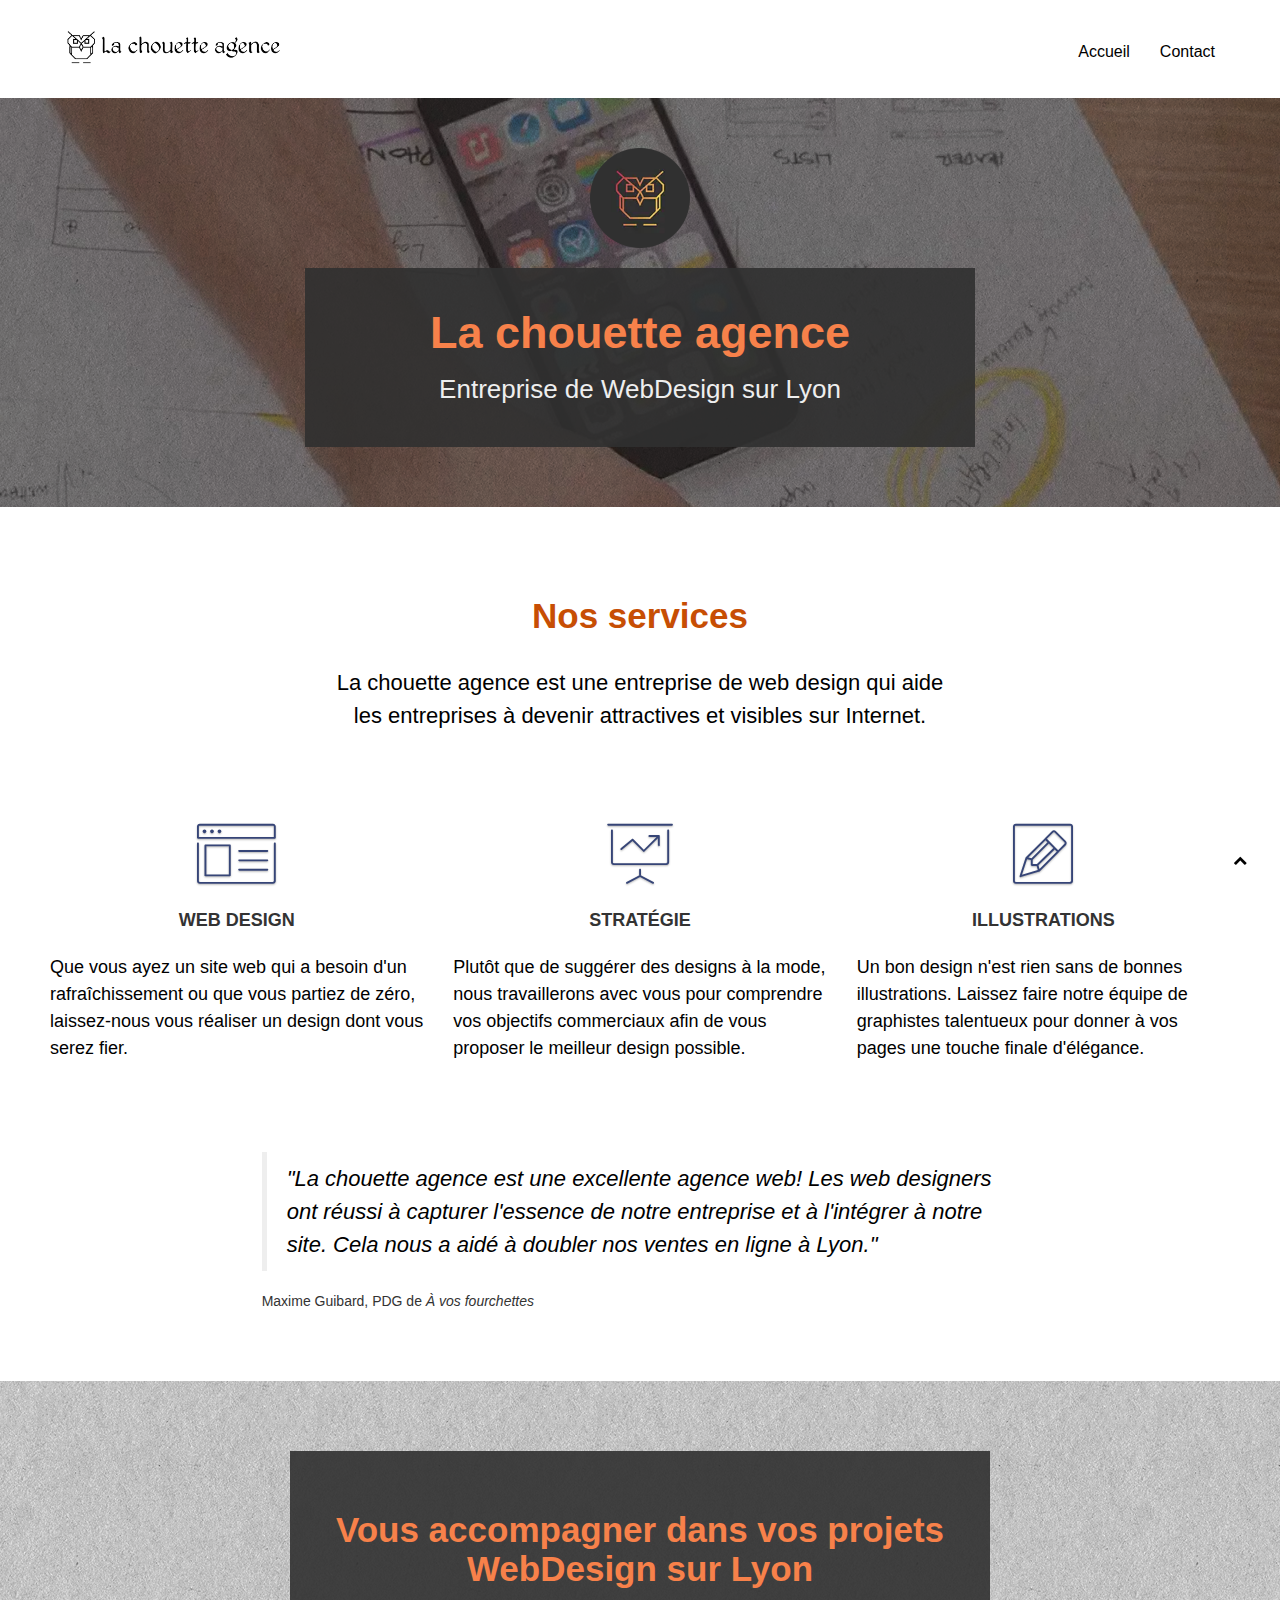
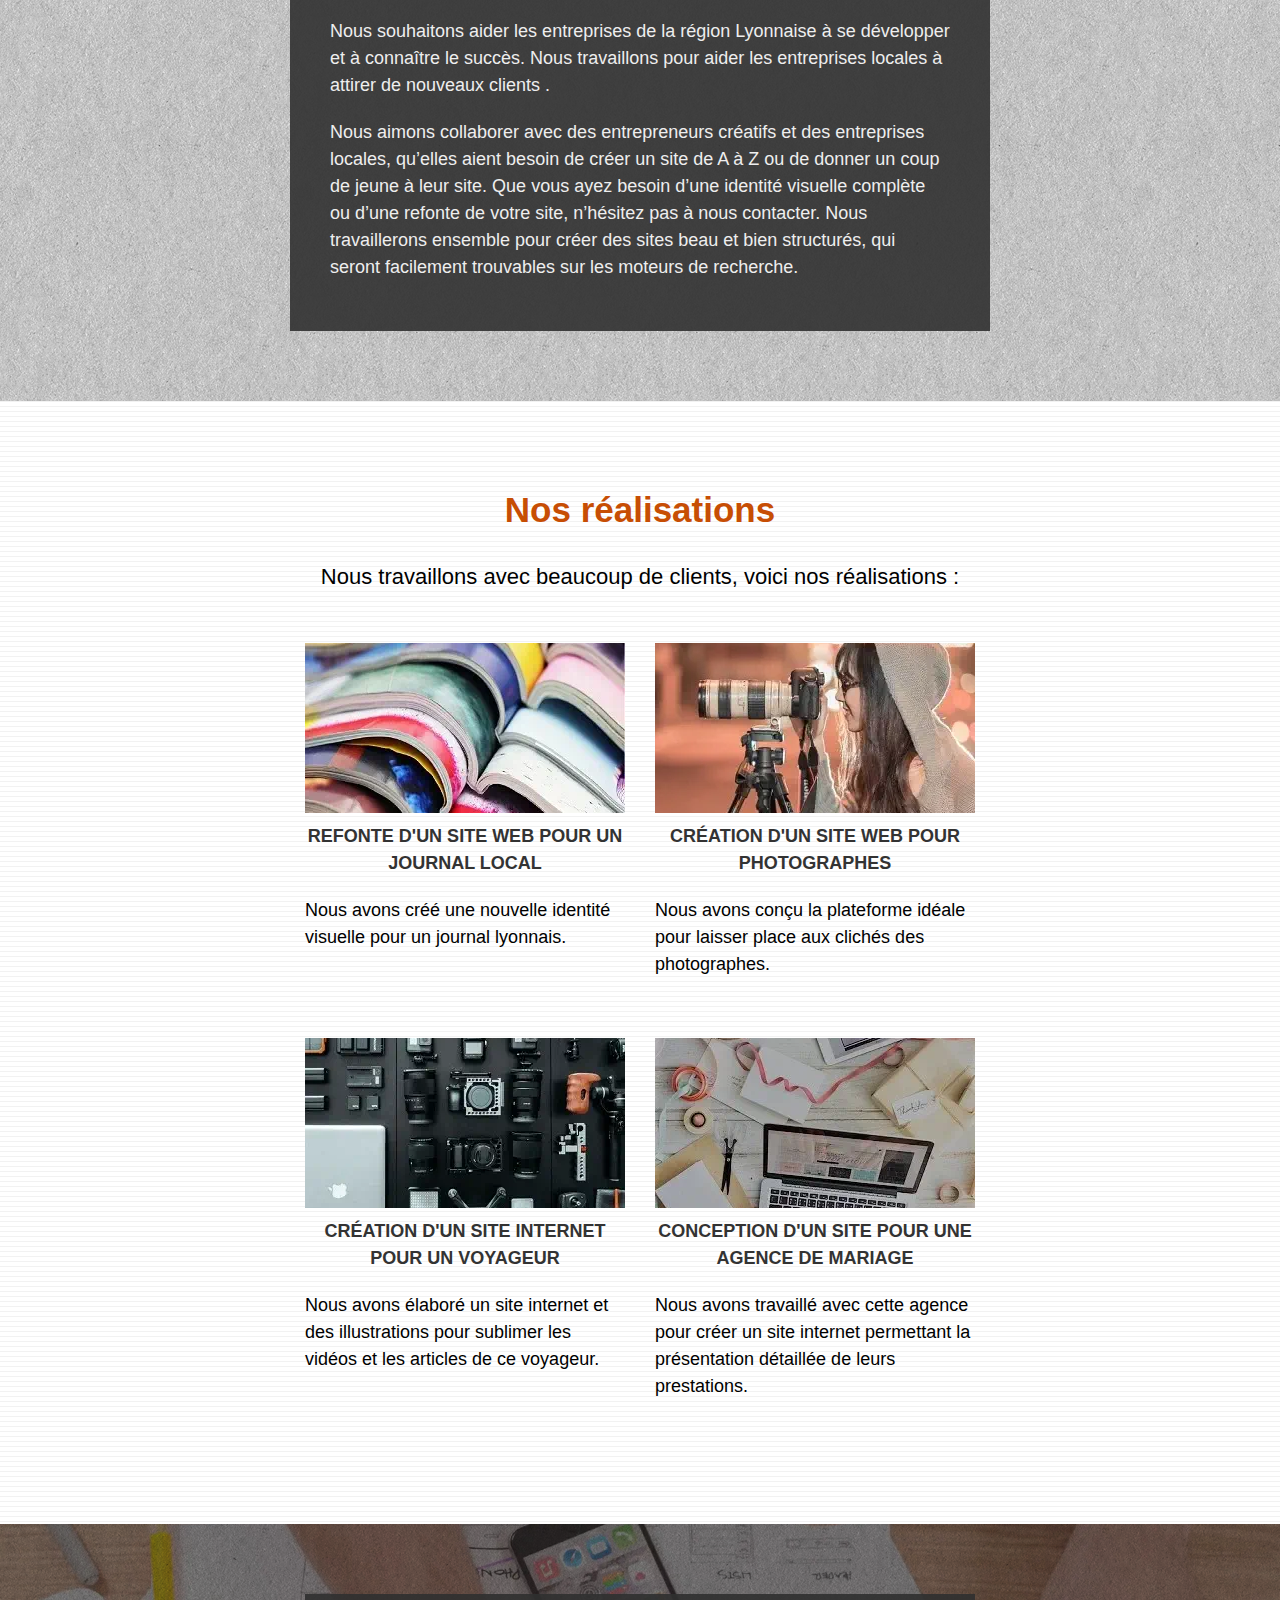
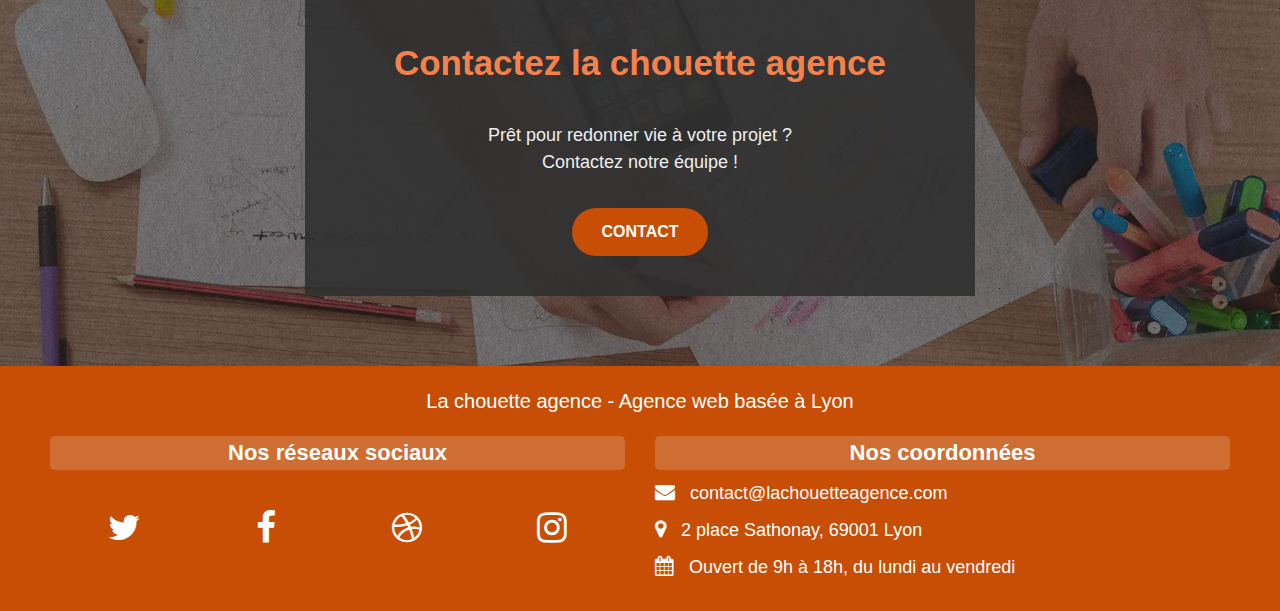
==== index.html @ 694bff4a "height img & cumulative layout" ====
<!doctype html>
<html lang="fr">
	<head>
		<meta charset="utf-8">
		<meta name="description" content="La Chouette Agence : Entreprise WebDesign à Lyon, vous accompagne dans vos projets d'identité visuelle et de création ou refonte de site internet.">
		<meta name="viewport" content="width=device-width, initial-scale=1.0, viewport-fit=cover">
		<link rel="shortcut icon" type="image/png" href="img/favicon.jpg">
		
		<link rel="stylesheet" type="text/css" href="css/bootstrap.min.css" >
		<link rel="stylesheet" type="text/css" href="css/style.min.css" >

		<title>La Chouette Agence - Entreprise WebDesign sur Lyon</title>

		<!-- Global site tag (gtag.js) - Google Analytics -->
		<script async src="https://www.googletagmanager.com/gtag/js?id=G-K07JHRY9P9"></script>
		<script>
		window.dataLayer = window.dataLayer || [];
		function gtag(){dataLayer.push(arguments);}
		gtag('js', new Date());

		gtag('config', 'G-K07JHRY9P9');
		</script>
		<!-- Analytics END -->
	</head>

	<body>
		
	<!-- HEADER -->
	<header class="bloc container header-bloc">
		<nav class="navbar row">
			<div class="navbar-header">
				<a class="navbar-brand" href="index.html">
					<img src="img/la-chouette-agence.webp" width="215" alt="Logo de la Chouette Agence : entreprise de WebDesign sur Lyon"/>
				</a>
				<button id="nav-toggle" type="button" class="ui-navbar-toggle navbar-toggle" data-toggle="collapse" data-target=".navbar-1">
					<span class="sr-only">Toggle navigation</span><span class="icon-bar"></span><span class="icon-bar"></span><span class="icon-bar"></span>
				</button>
			</div>
			<div class="collapse navbar-collapse navbar-1 special-dropdown-nav">
				<ul class="nav navbar-nav">
					<li>
						<a href="index.html">Accueil</a>
					</li>
					<li>
						<a href="contact.html">Contact</a>
					</li>
				</ul>
			</div>
		</nav>
	</header>

	<!-- HEADER END -->

	<!-- MAIN CONTAINER -->
	<main class="page-container">

	<!-- PRESENTATION -->
	<section class="presentation bloc bg-banniere d-bloc bg-texture-paper b-parallax bloc-lg">
		<div class="row tight-width-whitespace">
			<div class="col-sm-12">
				<img src="img/logo.webp" alt="Logo de la chouette agence"  width="100" height="100" class="logo-chouette center-block"/>
				<h1 class="presentation-title black-background primary-color text-center">
					La chouette agence <br> 
					<strong class="white">Entreprise de WebDesign sur Lyon</strong>
				</h1>
			</div>
		</div>
	</section>
	<!-- PRESENTATION END -->

	<!-- SERVICES -->
	<section class="bloc">
		<div class="container bloc-md">
			<h2 class="text-center primary-color--darker">Nos services</h2>
			<div class="row ">
				<div class="col-sm-12 text-center">
					<p class="services-presentation text-center">La chouette agence est une entreprise de web design qui aide les entreprises à devenir attractives et visibles sur Internet.</p>
				</div>
			</div>
			<div class="row voffset-lg med-width-whitespace ">
				<div class="col-sm-4">
					<div class="text-center">
						<span class="et-icon-browser"></span>
					</div>
					<h3 class="mg-md text-center">
						Web design
					</h3>
					<p>
						Que vous ayez un site web qui a besoin d'un rafraîchissement ou que vous partiez de zéro, laissez-nous vous réaliser un design dont vous serez fier.
					</p>
				</div>
				<div class="col-sm-4">
					<div class="text-center">
						<span class="et-icon-presentation"></span>
					</div>
					<h3 class="mg-md text-center">
						Stratégie
					</h3>
					<p>
						Plutôt que de suggérer des designs à la mode, nous travaillerons avec vous pour comprendre vos objectifs commerciaux afin de vous proposer le meilleur design possible.<br>
					</p>
				</div>
				<div class="col-sm-4">
					<div class="text-center">
						<span class="et-icon-edit"></span>
					</div>
					<h3 class="mg-md text-center">
						Illustrations
					</h3>
					<p>
						Un bon design n'est rien sans de bonnes illustrations. Laissez faire notre équipe de graphistes talentueux pour donner à vos pages une touche finale d'élégance.
					</p>
				</div>
			</div>

			<figure class="services-quote row voffset-lg col-xs-12 col-md-8 col-md-offset-2">
				<blockquote>
					<p>"La chouette agence est une excellente agence web! Les web designers ont réussi à capturer l'essence de notre entreprise et à l'intégrer à notre site. Cela nous a aidé à doubler nos ventes en ligne à Lyon."</p>
				</blockquote>
					<figcaption>Maxime Guibard, PDG de <cite>À vos fourchettes</cite>
					</figcaption>
			</figure>

		</div>
	</section>
	<!-- SERVICES END -->

	<!-- AMBITIONS -->
	<section class="ambitions bloc bg-presentation d-bloc bg-texture-paper b-parallax">
		<div class="container bloc-lg">
			<div class="row tight-width-whitespace">
				<div class="col-sm-12 black-background">
					<h2 class="text-center primary-color">Vous accompagner dans vos projets WebDesign sur Lyon</h2>
					<p class="mg-md white">
						Nous souhaitons aider les entreprises de la région Lyonnaise à se développer et à connaître le succès. Nous travaillons pour aider les entreprises locales à attirer de nouveaux clients .<br>
					</p>
					<p class="white">
						Nous aimons collaborer avec des entrepreneurs créatifs et des entreprises locales, qu’elles aient besoin de créer un site de A à Z ou de donner un coup de jeune à leur site. Que vous ayez besoin d’une identité visuelle complète ou d’une refonte de votre site, n’hésitez pas à nous contacter. Nous travaillerons ensemble pour créer des sites beau et bien structurés, qui seront facilement trouvables sur les moteurs de recherche. 
					</p>
				</div>
			</div>
		</div>
	</section>
	<!-- AMBITIONS END -->

	<!-- PORTFOLIO -->
	<section class="bloc bg-lines-h2-bg bg-repeat">
		<div class="container bloc-lg">
			<div class="row">
				<div class="col-sm-12 text-center">
					<h2 class="primary-color--darker">Nos réalisations</h2>
					<p class="portfolio-presentation">Nous travaillons avec beaucoup de clients, voici nos réalisations :</p>
				</div>
			</div>
			<div class="row portfolio-row tight-width-whitespace">
				<div class="col-sm-6">
					<a href="#" data-lightbox="img/1.webp" data-gallery-id="gallery-1" data-caption="Refonte d'un site web pour un journal local" data-frame="snapshot-lb">
						<img src="img/1.webp" alt="Projet de création d'une identité visuelle et refonte du site internet" class="img-responsive portfolio-thumb img-size  img-responsive-mobile" />
					</a>
					<h3 class="mg-md text-center">
						Refonte d'un site web pour un journal local
					</h3>
					<p>
						Nous avons créé une nouvelle identité visuelle pour un journal lyonnais.
					</p>
				</div>
				<div class="col-sm-6">
					<a href="#" data-lightbox="img/2.webp" data-gallery-id="gallery-1" data-caption="Création d'un site web pour photographes" data-frame="snapshot-lb">
						<img src="img/2.webp" class="img-responsive portfolio-thumb img-size img-responsive-mobile" alt="Projet de création d'un site web" />
					</a>
					<h3 class="mg-md text-center">
						Création d'un site web pour photographes
					</h3>
					<p>
						Nous avons conçu la plateforme idéale pour laisser place aux clichés des photographes.
					</p>
				</div>
			</div>
			<div class="row portfolio-row tight-width-whitespace">
				<div class="col-sm-6">
					<a href="#" data-lightbox="img/3.webp" data-gallery-id="gallery-1" data-caption="Création d'un site internet pour un voyageur" data-frame="snapshot-lb">
						<img src="img/3.webp" class="img-responsive portfolio-thumb img-size img-responsive-mobile" alt="Projet de création d'un site internet sur le voyage"/>
					</a>
					<h3 class="mg-md text-center">
						Création d'un site internet pour un voyageur
					</h3>
					<p>
						Nous avons élaboré un site internet et des illustrations pour sublimer les vidéos et les articles de ce voyageur.
					</p>
				</div>
				<div class="col-sm-6">
					<a href="#" data-lightbox="img/4.webp" data-gallery-id="gallery-1" data-caption="Conception d'un site pour une agence de mariage" data-frame="snapshot-lb">
						<img src="img/4.webp" class="img-responsive portfolio-thumb img-size img-responsive-mobile " alt="Projet de création d'un site web pour une agence de mariage" />
					</a>
					<h3 class="mg-md text-center">
						Conception d'un site pour une agence de mariage
					</h3>
					<p>
						Nous avons travaillé avec cette agence pour créer un site internet permettant la présentation détaillée de leurs prestations.
					</p>
				</div>
			</div>
		</div>
	</section>

	<!-- PORTFOLIO END -->

	<!-- CONTACT -->
	<section class="bloc bg-banniere d-bloc bg-texture-paper">
		<div class="container bloc-lg">
			<div class="row tight-width-whitespace">
				<div class="col-sm-12 text-center">
					<div class="contact-bg black-background">
						<h2 class="mg-md primary-color">
							Contactez la chouette agence
						</h2>
						<p class="white">Prêt pour redonner vie à votre projet ?<br>Contactez notre équipe !</p>
						<a href="contact.html" class="btn btn-atomic-tangerine btn-rd btn-lg cta-hero">Contact</a>
					</div>
				</div>
			</div>
		</div>
	</section>

	<!-- CONTACT END -->

	</main>
	<!-- MAIN CONTAINER END -->

	<!-- ScrollToTop Button -->
	<a class="btn scrollToTop" onclick="scrollToTarget('1')"><span class="fa fa-chevron-up"></span></a>
	<!-- ScrollToTop Button END-->

	<!-- FOOTER -->
	<footer class="bloc primary-color-bg--darker ">
		<p class="footer-text text-center">
			La chouette agence - Agence web basée à Lyon
		</p>
		<div class="row">
			<div class="social col-sm-6">
				<h2 class="text-center">Nos réseaux sociaux</h2>
				<div class="social-icon-flex text-center">
					<a aria-label="Twitter" class="social__icon" href="https://twitter.com/?lang=fr">
						<span class="fa fa-twitter"></span>
					</a>
					<a aria-label="Facebook" class="social__icon" href="https://fr-fr.facebook.com/">
						<span class="fa fa-facebook"></span>
					</a>
					<a aria-label="Dribble" class="social__icon" href="https://dribbble.com/">
						<span class="fa fa-dribbble"></span>
					</a>
					<a aria-label="Instagram" class="social__icon" href="https://www.instagram.com/?hl=fr">
						<span class="fa fa-instagram"></span>
					</a>
				</div>
			</div>
			<div class="location location-icon col-sm-6">
				<h2 class="text-center">Nos coordonnées</h2>
				<p>
					<span class="fa fa-envelope"></span>
					contact@lachouetteagence.com
				</p>
				<p>
					<span class="fa fa-map-marker"></span> 
					2 place Sathonay, 69001 Lyon
				</p>
				<p>
					<span class="fa fa-calendar"></span>
					Ouvert de 9h à 18h, du lundi au vendredi
				</p>
			</div>
		</div>
	</footer>
	<!-- FOOTER END -->

	<script src="./js/jquery-2.1.0.min.js" ></script>
	<script src="./js/bootstrap.min.js" ></script>
	<script src="./js/blocs.min.js" ></script> 
	<script src="./js/jquery.touchSwipe.min.js"></script>
	<script src="./js/gmaps.min.js"></script> 

	</body>
</html>
---- css/style.min.css ----
@font-face{font-family:et-line;src:url(../fonts/et-line.eot);src:url(../fonts/et-line.eot?#iefix) format('embedded-opentype'),url(../fonts/et-line.woff) format('woff'),url(../fonts/et-line.ttf) format('truetype'),url(../fonts/et-line.svg#et-line) format('svg');font-weight:400;font-style:normal;font-display:swap}/*!*  Font Awesome 4.7.0 by @davegandy - http://fontawesome.io - @fontawesome
 *  License - http://fontawesome.io/license (Font: SIL OFL 1.1, CSS: MIT License)
 */@font-face{font-family:FontAwesome;src:url(../fonts/fontawesome-webfont.eot?v=4.7.0);src:url(../fonts/fontawesome-webfont.eot?#iefix&v=4.7.0) format('embedded-opentype'),url(../fonts/fontawesome-webfont.woff2?v=4.7.0) format('woff2'),url(../fonts/fontawesome-webfont.woff?v=4.7.0) format('woff'),url(../fonts/fontawesome-webfont.ttf?v=4.7.0) format('truetype'),url(../fonts/fontawesome-webfont.svg?v=4.7.0#fontawesomeregular) format('svg');font-weight:400;font-style:normal;font-display:swap}body{margin:0;padding:0;background:#fff;overflow-x:hidden;-webkit-font-smoothing:antialiased;-moz-osx-font-smoothing:grayscale}a,button{transition:all .3s ease-in-out;outline:0!important}a{color:#000}a:hover{text-decoration:none;cursor:pointer;color:#000}p{font-size:18px;line-height:1.5;color:#000}h1{font-size:45px;font-weight:700}h2{font-size:35px;font-weight:700;padding-bottom:2rem}h3{font-size:18px;text-transform:uppercase;font-weight:700;color:#333!important;line-height:1.5}.bloc{width:100%;clear:both;background:50% 50% no-repeat;padding:20px 50px;-webkit-background-size:cover;-moz-background-size:cover;-o-background-size:cover;background-size:cover;position:relative}.bloc .container{padding-left:0;padding-right:0}.bloc-lg{padding:50px 50px}.bloc-md{padding:50px}.tight-width-whitespace{max-width:700px;margin:auto}button{outline:0!important}.btn-rd{border-radius:40px}.form-control{border-color:rgba(0,0,0,.1);box-shadow:none}.scrollToTop{width:40px;height:40px;position:fixed;bottom:20px;right:20px;opacity:1;z-index:500;transition:all .3s ease-in-out;border-radius:50%}.scrollToTop:hover{background-color:rgba(48,48,48,.5);color:#fff}.scrollToTop span{margin-top:6px}.cta-hero{margin-top:22px;color:#fff!important;text-transform:uppercase;padding:12px 28px 12px 28px;font-size:16px;font-weight:700}.bg-repeat{background:repeat}.b-parallax{background-attachment:fixed}.bg-texture-paper::before{content:"";background:url(../img/texture-paper.webp);background-size:280px 280px;position:absolute;top:0;bottom:0;left:0;right:0}.bg-dots-bg{background-image:url(../img/dots-bg.webp)}.bg-lines-h2-bg{background-image:url(../img/lines-h2-bg.webp)}.bg-banniere{background-image:url(../img/la-chouette-agence-banniere.webp)}.bg-presentation{background-image:url(../img/image-de-presentation.webp)}.et-icon-browser,.et-icon-edit,.et-icon-presentation{font-family:et-line;font-size:60px;color:#364577;text-shadow:0 1px 2px rgba(0,0,0,.3)}.et-icon-browser:before{content:"\e00c"}.et-icon-presentation:before{content:"\e00e"}.et-icon-edit:before{content:"\e01c"}.fa{display:inline-block;font:normal 14px FontAwesome;font-size:inherit;text-rendering:auto;-webkit-font-smoothing:antialiased;-moz-osx-font-smoothing:grayscale}.footer-text,.location,.location p,.location-icon span,.social,.social__icon span{color:#fff}.social__icon span{font:normal 35px FontAwesome}.social__icon span:hover{color:#303030}.location-icon span{font:normal 20px FontAwesome;padding-right:10px}.fa-twitter:before{content:"\f099"}.fa-facebook:before{content:"\f09a"}.fa-instagram:before{content:"\f16d"}.fa-dribbble:before{content:"\f17d"}.fa-map-marker:before{content:"\f041"}.fa-envelope:before{content:"\f0e0"}.fa-calendar:before{content:"\f073"}.fa-chevron-left:before{content:"\f053"}.fa-chevron-right:before{content:"\f054"}.fa-chevron-up:before{content:"\f077"}.black-background{background-color:rgba(48,48,48,.9);padding:40px}.primary-color-bg--darker{background-color:#c74e04}.btn-atomic-tangerine{background:#c74e04;color:#fff!important}.btn-atomic-tangerine:hover{background:#f8ded2!important;color:#c74e04!important}.primary-color--darker{color:#c74e04!important}.primary-color{color:#f7814a!important}.white{color:#eee!important}.sr-only{position:absolute;width:1px;height:1px;padding:0;margin:-1px;overflow:hidden;clip:rect(0,0,0,0);border:0}.sr-only-focusable:active,.sr-only-focusable:focus{position:static;width:auto;height:auto;margin:0;overflow:visible;clip:auto}.navbar{margin-bottom:0;z-index:1}.navbar-brand{padding:3px 15px;line-height:44px}.navbar-brand img{height:40px;display:inline}.navbar .nav{padding-top:2px;margin-right:-16px;float:right;z-index:1}.nav>li{float:left;margin-top:4px;font-size:16px}.navbar-toggle{margin:10px 10px 0 0;border:0}.navbar-toggle .icon-bar{background-color:rgba(0,0,0,.5);width:26px}.navbar.row{margin-left:0;margin-right:0}.presentation-title strong{font-size:26px;font-weight:400}.logo-chouette{width:100px}.portfolio-presentation,.services-presentation{margin:auto}.portfolio-presentation,.services-presentation{max-width:640px;font-size:22px}.services-quote blockquote p{font-style:italic;font-size:22px}.voffset{margin-top:30px}.voffset-lg{margin-top:80px}.mg-md{margin-top:10px;margin-bottom:20px}.portfolio-row{margin-bottom:44px;margin-top:50px}.img-size{height:170px;width:100%;object-fit:cover}a[data-lightbox]{position:relative;display:block;text-align:center}a[data-lightbox]:hover::before{content:"+";font-family:HelveticaNeue-Light,"Helvetica Neue Light","Helvetica Neue",Helvetica,Arial;font-size:32px;width:50px;height:50px;margin-left:-25px;border-radius:50%;background:rgba(0,0,0,.6);color:#fff;font-weight:100;z-index:1;position:absolute;top:50%;transform:translateY(-50%);-webkit-transform:translateY(-50%)}a[data-lightbox]:hover img{opacity:.6;-webkit-animation-fill-mode:none;animation-fill-mode:none}#lightbox-modal{display:flex;align-items:center}#lightbox-modal .modal-dialog{width:90%;max-width:900px;margin:0 auto 0}#lightbox-modal .modal-dialog img{max-height:90vh;margin:0 auto}.lightbox-caption{margin:0;padding:10px 10px 0 10px;color:#000;text-align:center}.close-lightbox{color:#fff;font-size:30px;position:absolute;top:20px;right:20px;z-index:20;background:rgba(0,0,0,.5);border:none;line-height:30px;padding:0 9px 5px;opacity:.3}.close-lightbox:hover,.next-lightbox:hover,.prev-lightbox:hover{opacity:1;color:#fff}.next-lightbox,.prev-lightbox{font-size:20px;color:rgba(255,255,255,.9);background:rgba(0,0,0,.5);transition:all .2s ease-in-out;position:absolute;top:45%;z-index:1;opacity:.4}.next-lightbox{padding:6px 8px 1px 13px;right:25px}.prev-lightbox{padding:6px 13px 1px 10px;left:25px}.form-contact{max-width:800px}.form-contact label{font-size:18px}.contact-presentation p{font-size:24px;padding-top:20px}.form-indication{margin-bottom:40px;font-size:16px;color:#c74e04}label span{font-weight:400}.footer-text{font-size:20px;margin-bottom:0}footer h2{font-size:22px;padding:5px;background-color:rgba(238,238,238,.2);border-radius:5px}.social h2{margin-bottom:40px}.social-icon-flex{display:flex;justify-content:space-around}@media (min-width:1200px){.container{width:auto}}@media (max-width:1024px){.bloc{padding-left:20px;padding-right:20px}}@media (max-width:991px){.container{width:100%}.b-parallax{background-attachment:scroll}#hero-bloc,.page-container{overflow-x:hidden;position:relative}}@media (min-width:768px){.site-navigation{position:absolute;top:50%;right:20px;transform:translate(0,-50%);-webkit-transform:translateY(-50%)}.nav>li .dropdown-menu a,.nav>li .dropdown-menu a:hover{color:#484848}.nav-invert .site-navigation{left:0;right:0}.nav-center{text-align:center}.nav-center .navbar-header{width:100%}.nav-center .nav>li,.nav-center .navbar-brand,.nav-center .navbar-header{float:none;display:inline-block}.nav-center .site-navigation{position:relative;width:100%;right:0;margin-right:0;margin-top:20px}.nav-center.mini-nav .navbar-toggle{float:none;margin:10px auto 0}}@media (max-width:767px){.page-container{overflow-x:hidden;position:relative}.bloc{padding:15px}.header-bloc{padding:0!important}blockquote{width:100%}.black-background{padding:15px}h1,h2,h3,h4,h5,h6,p{padding-left:10px!important;padding-right:10px!important}.b-parallax{background-attachment:scroll}.navbar .nav{padding-top:0;border-top:1px solid rgba(0,0,0,.2);float:none!important}.nav>li{margin-top:0;border-bottom:1px solid rgba(0,0,0,.1);background:rgba(0,0,0,.05);text-align:left;padding-left:15px;width:100%}.navbar-collapse{padding:0;overflow-x:hidden;-webkit-box-shadow:none;box-shadow:none}.navbar-brand img{height:40px}.bloc-lg{padding:40px 0}.voffset{margin-top:5px}.voffset-lg{margin-top:30px}.bg-banniere,.bg-presentation{max-width:767px}.portfolio-row{margin-bottom:0;margin-top:0}.img-responsive-mobile{max-width:320px;margin:auto}form{padding:10px}.scrollToTop{bottom:0;right:0}footer .row{margin:0}h1{font-size:35px}h2{font-size:27px}h3{font-size:17px}.mg-md{margin-bottom:10px}.contact-presentation p,.portfolio-presentation,.services-presentation{font-size:20px}.footer-text,.presentation-title strong,.services-quote blockquote p{font-size:18px}.col-sm-6{padding:0}footer p{font-size:17px}.social h2{margin-bottom:10px}.img-responsive-mobile{margin-top:30px}}@media (max-width:400px){.black-background,.bloc,.col-sm-12{padding:5px}.img-responsive-mobile{max-width:100%}.bg-banniere,.bg-presentation{max-width:400px}}
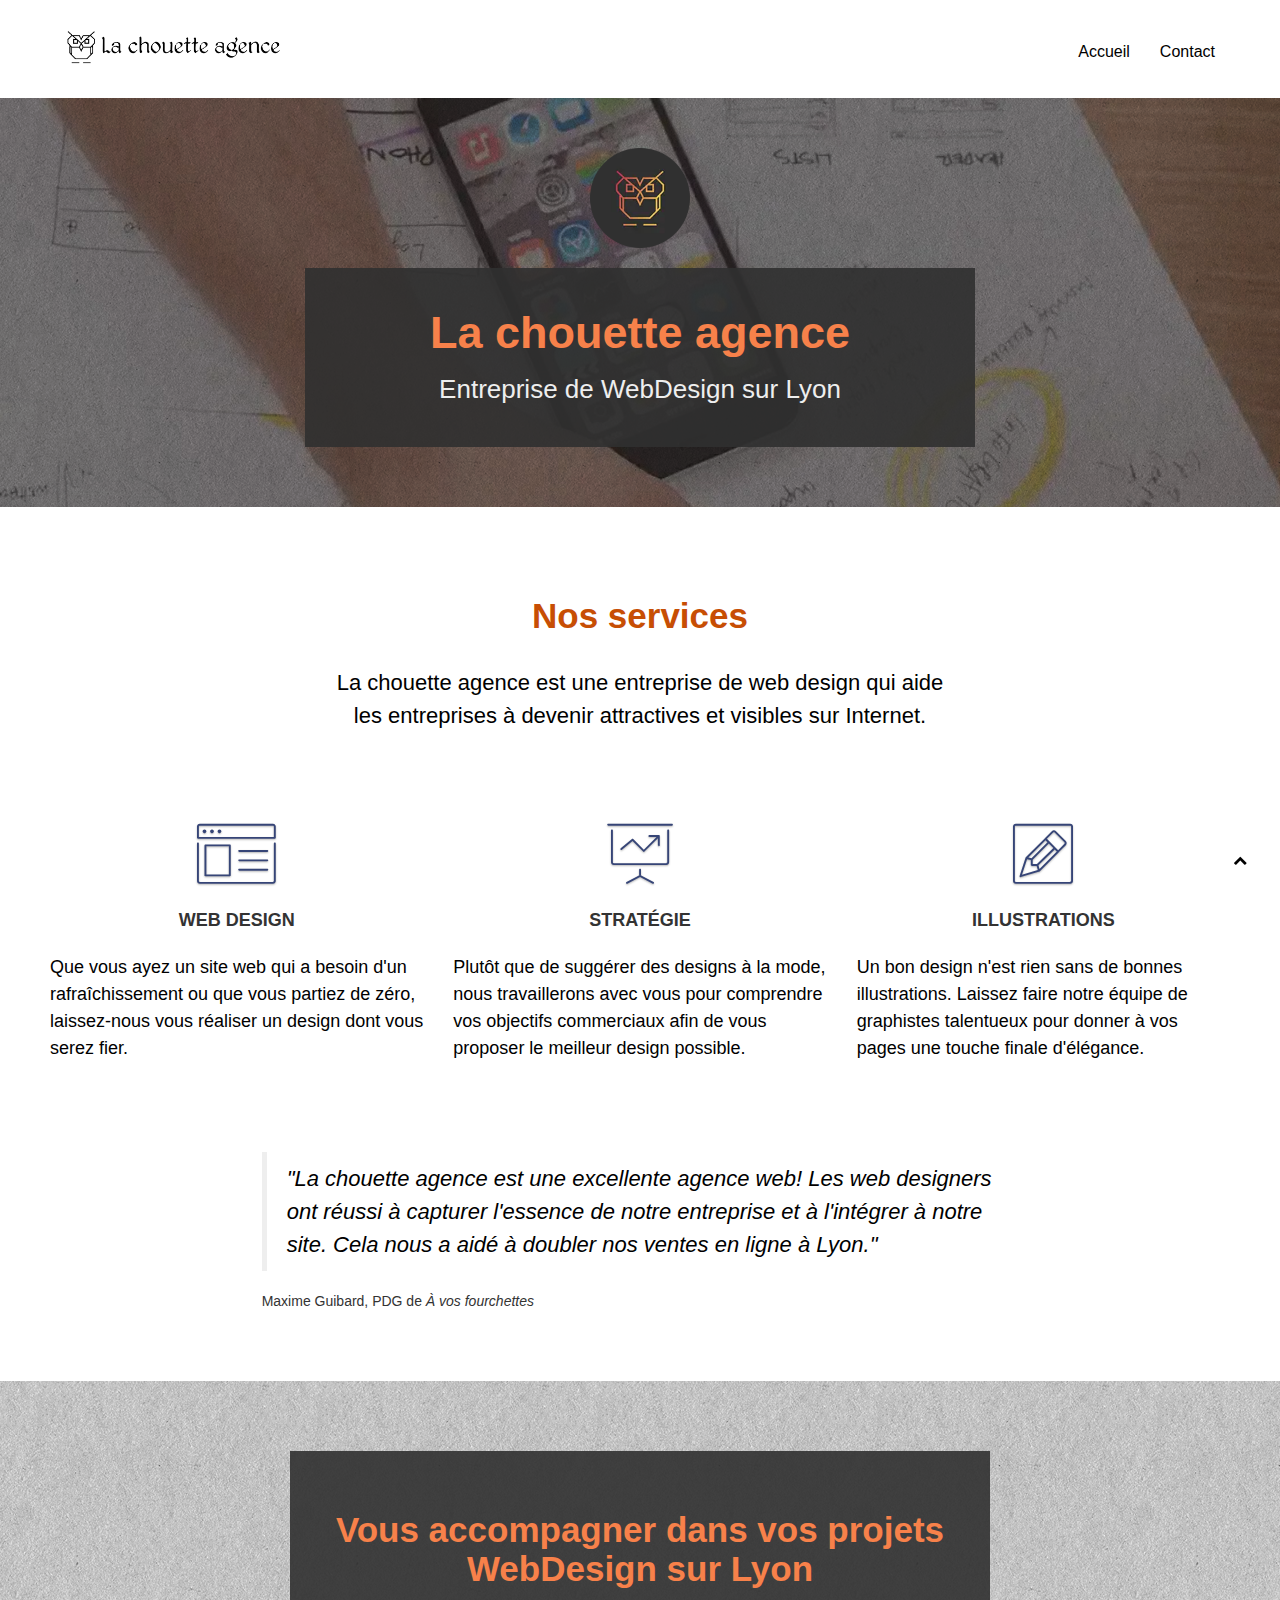
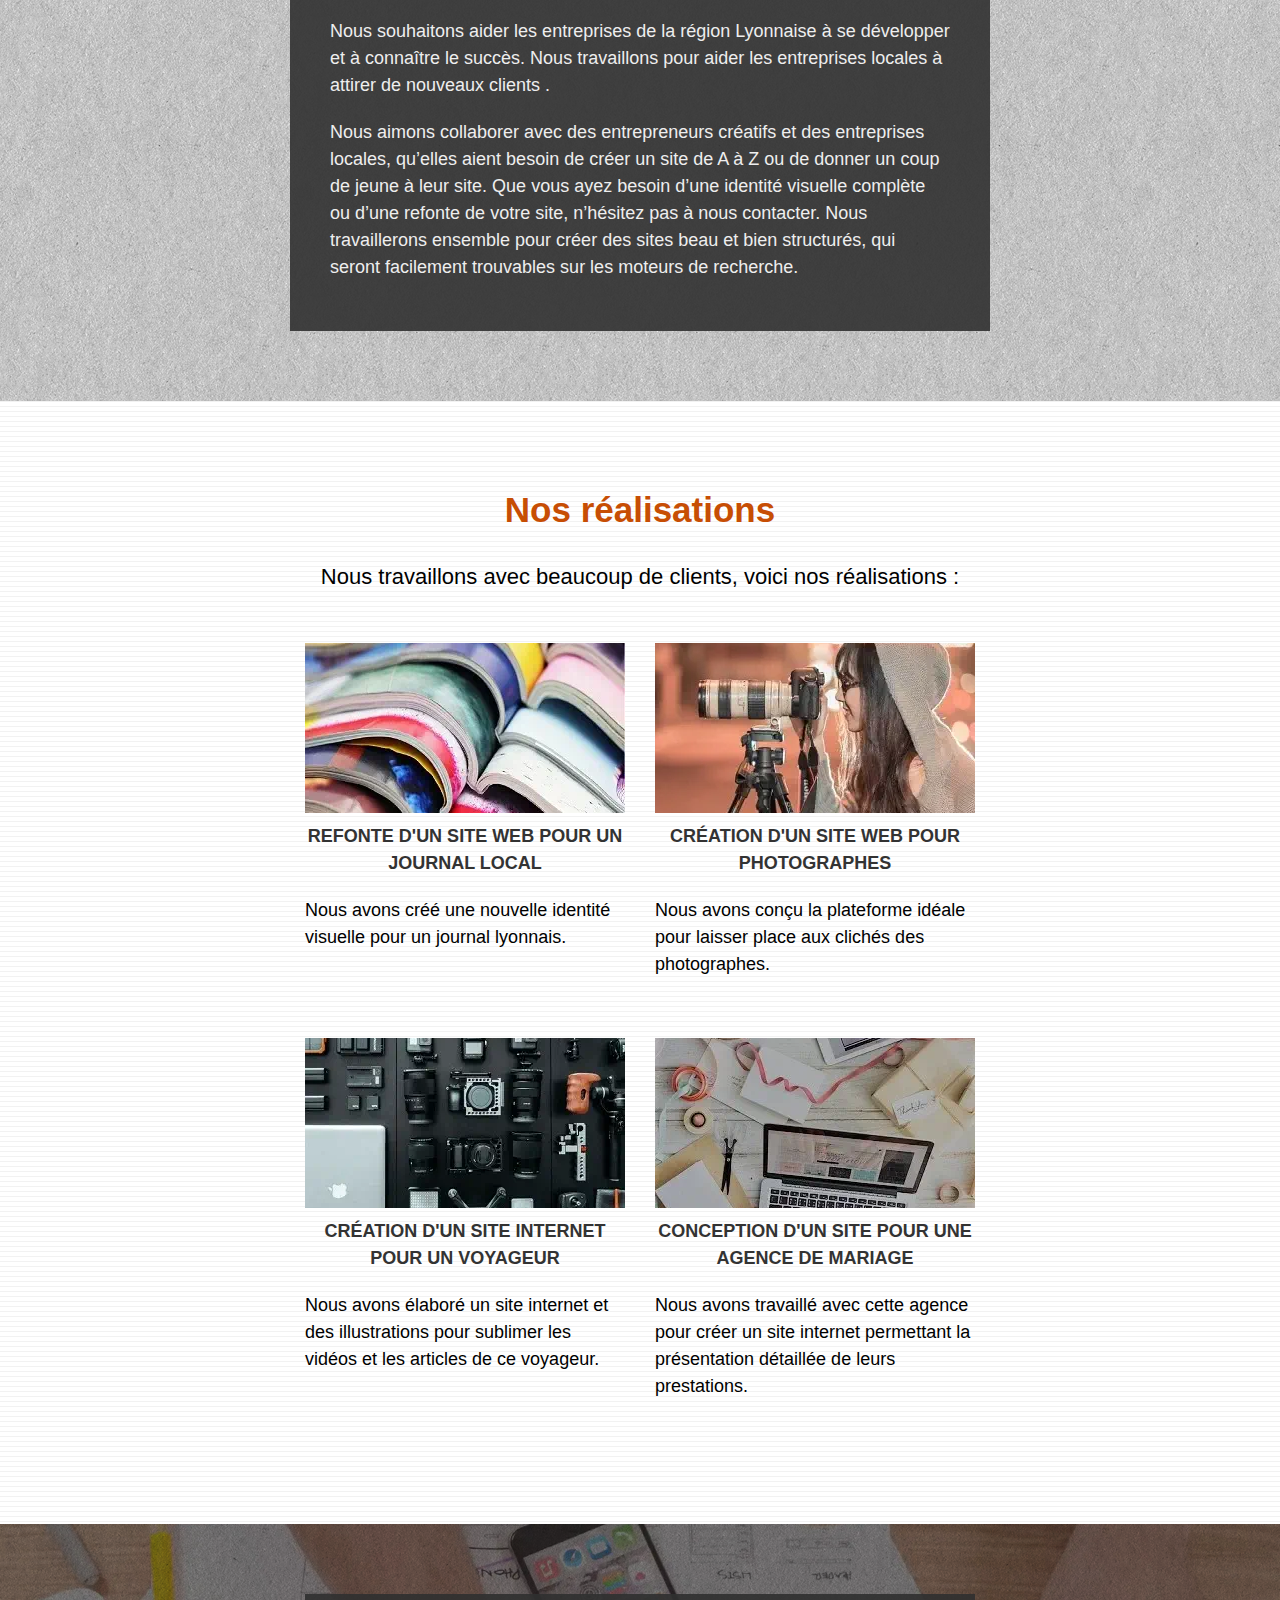
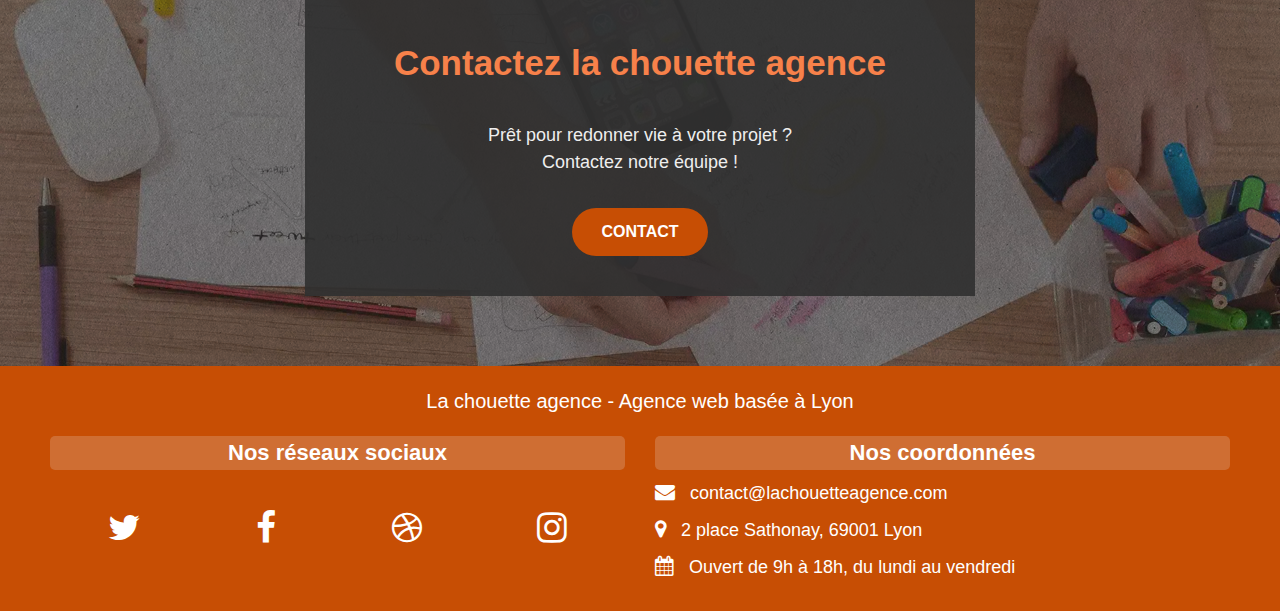
==== commit 111b3630: "Corrections" ====
--- a/index.html
+++ b/index.html
@@ -1,6 +1,17 @@
 <!doctype html>
 <html lang="fr">
 	<head>
+		<!-- Global site tag (gtag.js) - Google Analytics -->
+		<script async src="https://www.googletagmanager.com/gtag/js?id=G-K07JHRY9P9"></script>
+		<script>
+		window.dataLayer = window.dataLayer || [];
+		function gtag(){dataLayer.push(arguments);}
+		gtag('js', new Date());
+
+		gtag('config', 'G-K07JHRY9P9');
+		</script>
+		<!-- Analytics END -->
+
 		<meta charset="utf-8">
 		<meta name="description" content="La Chouette Agence : Entreprise WebDesign à Lyon, vous accompagne dans vos projets d'identité visuelle et de création ou refonte de site internet.">
 		<meta name="viewport" content="width=device-width, initial-scale=1.0, viewport-fit=cover">
@@ -11,16 +22,6 @@
 
 		<title>La Chouette Agence - Entreprise WebDesign sur Lyon</title>
 
-		<!-- Global site tag (gtag.js) - Google Analytics -->
-		<script async src="https://www.googletagmanager.com/gtag/js?id=G-K07JHRY9P9"></script>
-		<script>
-		window.dataLayer = window.dataLayer || [];
-		function gtag(){dataLayer.push(arguments);}
-		gtag('js', new Date());
-
-		gtag('config', 'G-K07JHRY9P9');
-		</script>
-		<!-- Analytics END -->
 	</head>
 
 	<body>
@@ -55,7 +56,7 @@
 	<main class="page-container">
 
 	<!-- PRESENTATION -->
-	<section class="presentation bloc bg-banniere d-bloc bg-texture-paper b-parallax bloc-lg">
+	<section class="bloc bg-banniere bg-texture-paper b-parallax bloc-lg">
 		<div class="row tight-width-whitespace">
 			<div class="col-sm-12">
 				<img src="img/logo.webp" alt="Logo de la chouette agence"  width="100" height="100" class="logo-chouette center-block"/>
